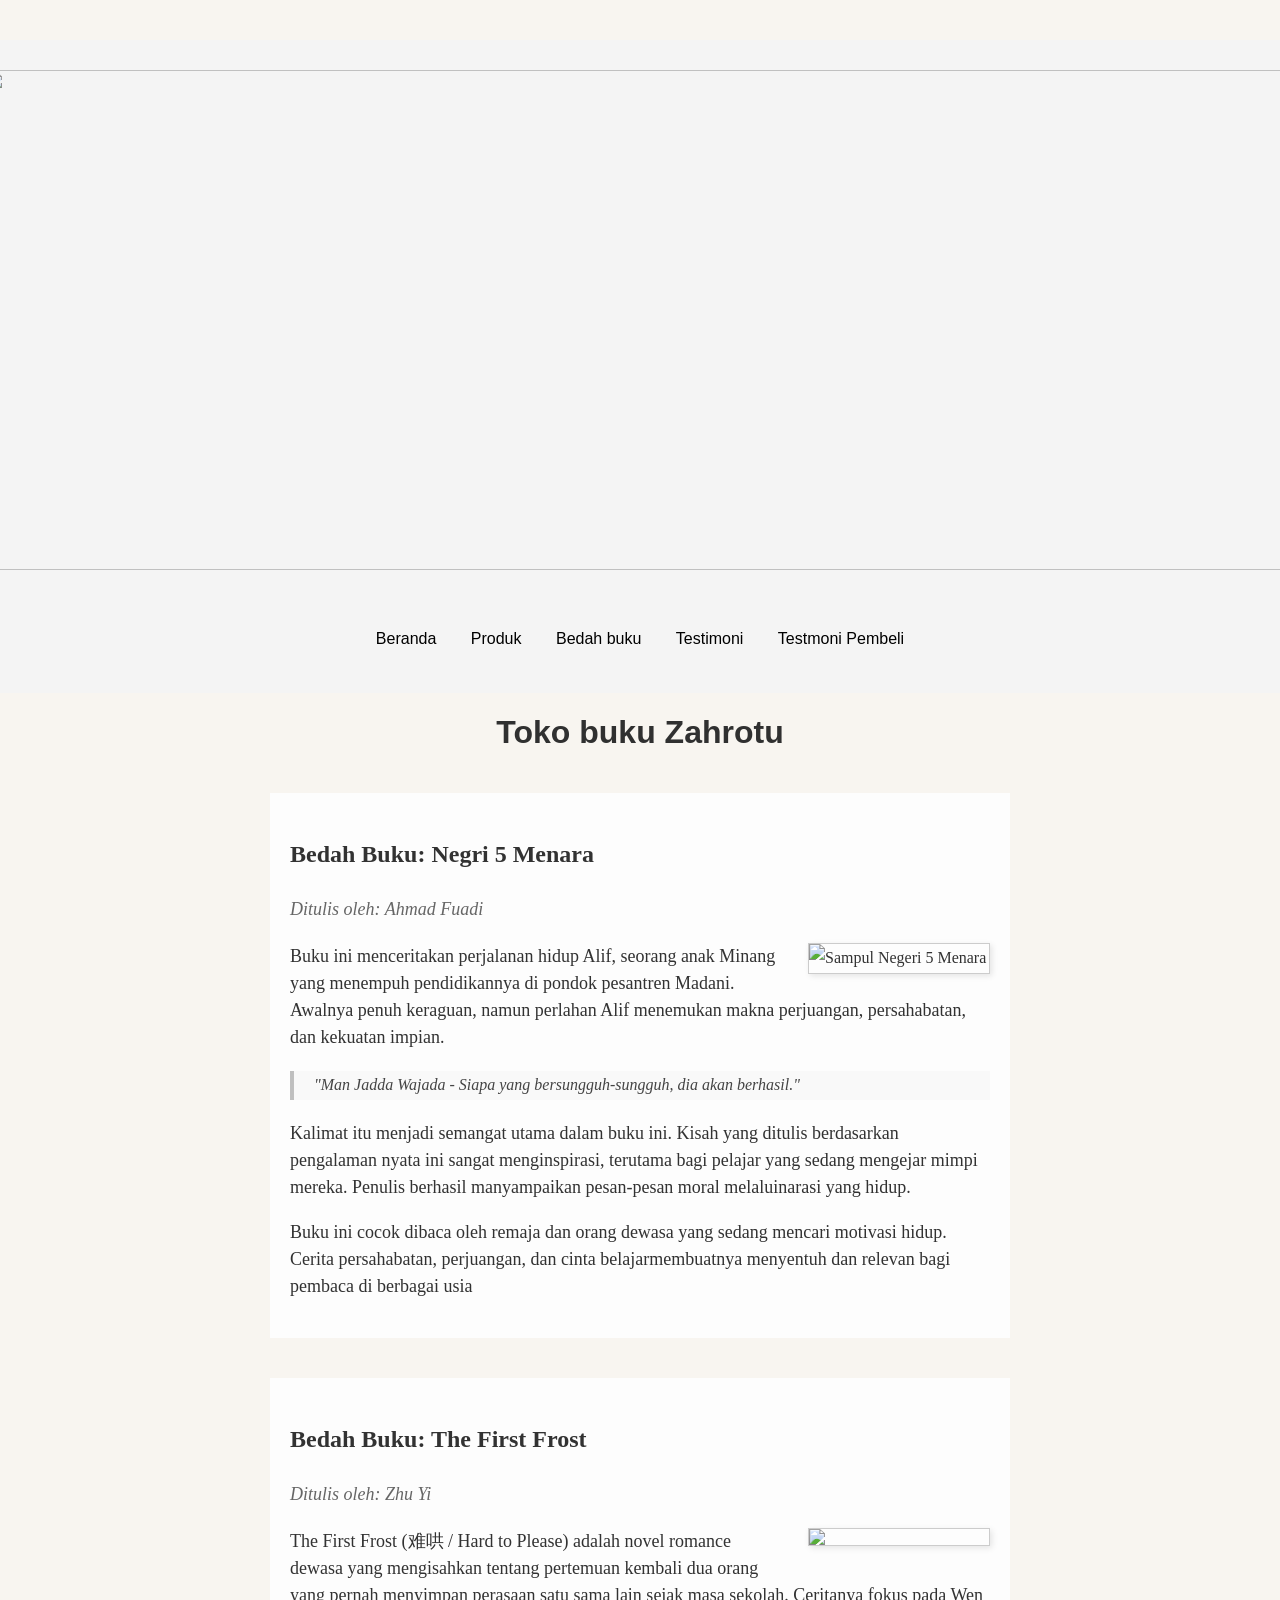
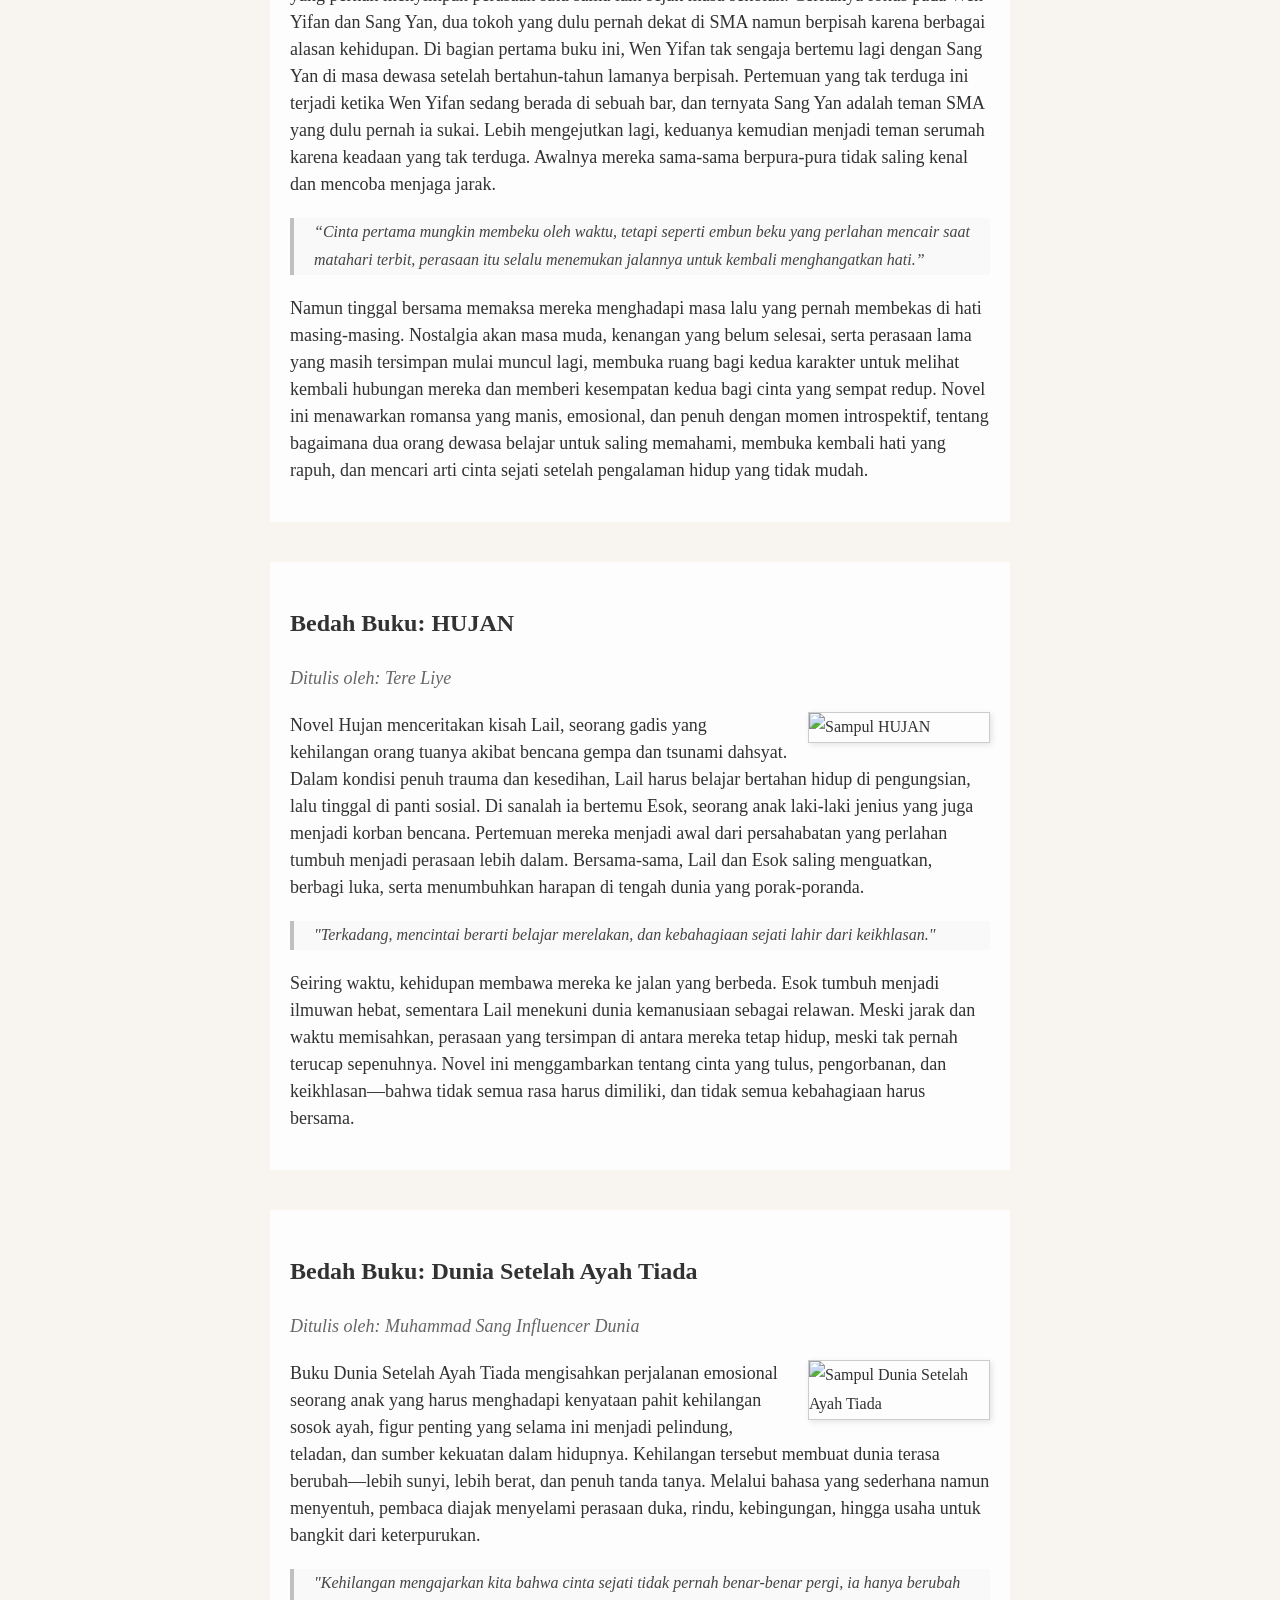
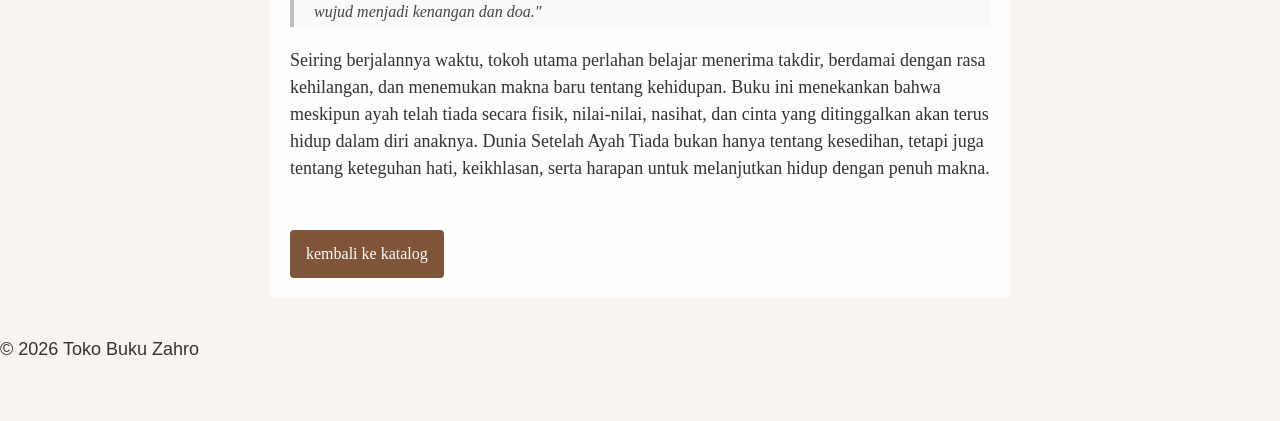
==== bedah-buku.html @ 8f8967d0 "Add files via upload" ====
<!DOCTYPE html>
<html lang="id">
<head>
<meta charset="UTF-8">

<meta name="viewport" content="width=device-width, initial-
scale=1.0">

<title>Profil Usaha Buku</title>
<link rel="stylesheet" href="style.css" />
</head>
<body>
    <header> 
    <img src="gambar/ChatGPT Image Feb 18, 2026, 09_16_37 AM.png" width="1312" height="500">
    </header>
    <header>
<nav> <a href="index.html">Beranda</a> 
      <a href="produk.html">Produk</a>
      <a href="bedah-buku.html">Bedah buku</a> 
      <a href="testimoni.html">Testimoni</a>
      <a href="tampil-testimoni.html">Testmoni Pembeli</a>
</nav>
</header>
<h1>Toko buku Zahrotu</h1>

<section class="daftar-produk">
<main class="artikel">
    <h2>Bedah Buku: Negri 5 Menara</h2>
    <p class="penulis">Ditulis oleh: Ahmad Fuadi</p>
    
    <img src="https://image.gramedia.net/rs:fit:0:0/plain/https://cdn.gramedia.com/uploads/items/9789792248616_negeri-5-menara-_cu-cover-baru_.jpg" alt="Sampul Negeri 5 Menara" class="sampul" width="150">
<p>
    Buku ini menceritakan perjalanan hidup Alif, seorang anak Minang yang menempuh pendidikannya di pondok pesantren Madani.
    Awalnya penuh keraguan, namun perlahan Alif menemukan makna perjuangan, persahabatan, dan kekuatan impian.
</p>   
<blockquote>
    "Man Jadda Wajada - Siapa yang bersungguh-sungguh, dia akan berhasil."
</blockquote>
<p>
    Kalimat itu menjadi semangat utama dalam buku ini. Kisah yang ditulis berdasarkan pengalaman nyata ini sangat menginspirasi, terutama bagi pelajar yang sedang mengejar mimpi mereka. Penulis berhasil manyampaikan pesan-pesan moral melaluinarasi yang hidup.
</p>
<p>Buku ini cocok dibaca oleh remaja dan orang dewasa yang sedang mencari motivasi hidup. Cerita persahabatan, perjuangan, dan cinta belajarmembuatnya menyentuh dan relevan bagi pembaca di berbagai usia</p>
</main>
</section>
 

<section class="daftar-produk">
<main class="artikel">
    <h2>Bedah Buku: The First Frost</h2>
    <p class="penulis">Ditulis oleh: Zhu Yi</p>

    <img src="https://image.gramedia.net/rs:fit:0:0/plain/https://cdn.gramedia.com/uploads/product-metas/9-8176oi9o.png" class="sampul" width="150">

    <p>
      The First Frost (难哄 / Hard to Please) adalah novel romance dewasa yang mengisahkan tentang pertemuan kembali dua orang yang pernah menyimpan perasaan satu sama lain sejak masa sekolah. Ceritanya fokus pada Wen Yifan dan Sang Yan, dua tokoh yang dulu pernah dekat di SMA namun berpisah karena berbagai alasan kehidupan.

Di bagian pertama buku ini, Wen Yifan tak sengaja bertemu lagi dengan Sang Yan di masa dewasa setelah bertahun-tahun lamanya berpisah. Pertemuan yang tak terduga ini terjadi ketika Wen Yifan sedang berada di sebuah bar, dan ternyata Sang Yan adalah teman SMA yang dulu pernah ia sukai. Lebih mengejutkan lagi, keduanya kemudian menjadi teman serumah karena keadaan yang tak terduga.

Awalnya mereka sama-sama berpura-pura tidak saling kenal dan mencoba menjaga jarak.
    </p>

    <blockquote>
      “Cinta pertama mungkin membeku oleh waktu, tetapi seperti embun beku yang perlahan mencair saat matahari terbit, perasaan itu selalu menemukan jalannya untuk kembali menghangatkan hati.”
    </blockquote>

    <p>
      Namun tinggal bersama memaksa mereka menghadapi masa lalu yang pernah membekas di hati masing-masing. Nostalgia akan masa muda, kenangan yang belum selesai, serta perasaan lama yang masih tersimpan mulai muncul lagi, membuka ruang bagi kedua karakter untuk melihat kembali hubungan mereka dan memberi kesempatan kedua bagi cinta yang sempat redup.

Novel ini menawarkan romansa yang manis, emosional, dan penuh dengan momen introspektif, tentang bagaimana dua orang dewasa belajar untuk saling memahami, membuka kembali hati yang rapuh, dan mencari arti cinta sejati setelah pengalaman hidup yang tidak mudah.
    </p>

</main>
</section>

<section class="daftar-produk">
<main class="artikel">
    <h2>Bedah Buku: HUJAN</h2>
    <p class="penulis">Ditulis oleh: Tere Liye</p>

    <img src="https://cdn.gramedia.com/uploads/items/9786020324784_Hujan-Cover-Baru-2018.jpg" alt="Sampul HUJAN" class="sampul" width="150">

    <p>
      Novel Hujan menceritakan kisah Lail, seorang gadis yang kehilangan orang tuanya akibat bencana gempa dan tsunami dahsyat. Dalam kondisi penuh trauma dan kesedihan, Lail harus belajar bertahan hidup di pengungsian, lalu tinggal di panti sosial. Di sanalah ia bertemu Esok, seorang anak laki-laki jenius yang juga menjadi korban bencana. Pertemuan mereka menjadi awal dari persahabatan yang perlahan tumbuh menjadi perasaan lebih dalam. Bersama-sama, Lail dan Esok saling menguatkan, berbagi luka, serta menumbuhkan harapan di tengah dunia yang porak-poranda.
    </p>

    <blockquote>
     "Terkadang, mencintai berarti belajar merelakan, dan kebahagiaan sejati lahir dari keikhlasan."
    </blockquote>

    <p>
      Seiring waktu, kehidupan membawa mereka ke jalan yang berbeda. Esok tumbuh menjadi ilmuwan hebat, sementara Lail menekuni dunia kemanusiaan sebagai relawan. Meski jarak dan waktu memisahkan, perasaan yang tersimpan di antara mereka tetap hidup, meski tak pernah terucap sepenuhnya. Novel ini menggambarkan tentang cinta yang tulus, pengorbanan, dan keikhlasan—bahwa tidak semua rasa harus dimiliki, dan tidak semua kebahagiaan harus bersama.
    </p>

</main>
</section>


<section class="daftar-produk">
<main class="artikel">
    <h2>Bedah Buku: Dunia Setelah Ayah Tiada</h2>
    <p class="penulis">Ditulis oleh: Muhammad Sang Influencer Dunia</p>

    <img src="https://image.gramedia.net/rs:fit:0:0/plain/https://cdn.gramedia.com/uploads/product-metas/1d017ta973.jpg" alt="Sampul Dunia Setelah Ayah Tiada" class="sampul" width="150">

    <p>
     Buku Dunia Setelah Ayah Tiada mengisahkan perjalanan emosional seorang anak yang harus menghadapi kenyataan pahit kehilangan sosok ayah, figur penting yang selama ini menjadi pelindung, teladan, dan sumber kekuatan dalam hidupnya. Kehilangan tersebut membuat dunia terasa berubah—lebih sunyi, lebih berat, dan penuh tanda tanya. Melalui bahasa yang sederhana namun menyentuh, pembaca diajak menyelami perasaan duka, rindu, kebingungan, hingga usaha untuk bangkit dari keterpurukan.
    </p>

    <blockquote>
     "Kehilangan mengajarkan kita bahwa cinta sejati tidak pernah benar-benar pergi, ia hanya berubah wujud menjadi kenangan dan doa."
    </blockquote>

    <p>
      Seiring berjalannya waktu, tokoh utama perlahan belajar menerima takdir, berdamai dengan rasa kehilangan, dan menemukan makna baru tentang kehidupan. Buku ini menekankan bahwa meskipun ayah telah tiada secara fisik, nilai-nilai, nasihat, dan cinta yang ditinggalkan akan terus hidup dalam diri anaknya. Dunia Setelah Ayah Tiada bukan hanya tentang kesedihan, tetapi juga tentang keteguhan hati, keikhlasan, serta harapan untuk melanjutkan hidup dengan penuh makna. </p>

    <a href="produk.html" class="btn-kembali">kembali ke katalog</a>
</main>
</section>


<footer>
    <p>&copy; 2026 Toko Buku Zahro</p>
</footer> 

</body>
</html>
---- style.css ----
body {
background-color: #d4d2d2;
font-family: Arial, sans-serif;
color: #323232;
margin: 20px;
}
h1 {
color: #303030;
text-align: center;
}
h2 {
color: #323232;
text-align: left;
}
p {
font-size: 18px;
text-align: left;
line-height: 1.5;
}


.judul-utama {
    margin-bottom: 20px;
    text-align: center;
}


.judul-produk {
    margin-top: 30px;
    text-align: center;
}
.judul-produk {
    margin-top: 35px;
    position: relative;
}

.judul-produk::after {
    content: "";
    display: block;
    width: 80px;
    height: 4px;
    background: #7f5539;
    margin: 10px auto 0;
    border-radius: 5px;
}



.daftar-produk{
    display:grid;
    grid-template-columns:repeat(auto-fit,minmax(250px,1fr));
    gap:20px;
    padding:20px;
}
.produk{
    background-color:#fff;
    border:1px solid #ddd;
    padding:15px;
    border-radius:10px;
    text-align:center;
    box-shadow:0 2px 6px rgba(0,0,0,0.1);
}
.produk img{
    width:150px;
    height:auto;
    border-radius:5px;
    margin-bottom:10px;
}
.produk h2{
    font-size:20px;
    color:#2c3e50;
}
.produk h3{
    font-size:16px;
    color:#2c3e50;
}
.harga{
    font-weight:bold;
    color:#27ae60;
}
.deskripsi{
    font-size:14px;
    color:#555;
}

.artikel{
    max-width: 700px;
    margin: auto;
    padding: 20px;
    background-color:#fdfdfd;
    font-family:'Georgia',serif;
    line-height:1.8;
}
.artikel .penulis{
    font-style:italic;
    color:#666;
    margin-bottom:20px;

}
.artikel .sampul{
    width: 180px;
    float: right;
    margin: 0 0 20px 20px;
    border: 1px solid #ccc;
    box-shadow: 2px 2px 6px rgba(0,0,0,0.1);
}
.artikel blockquote{
    font-style: italic;
    padding-left: 20px;
    margin:20px 0;
    border-left: 4px solid #9999;
    color: #444;
    background-color: #f9f9f9;
}
.btn-kembali{
    display:inline-block;
    margin-top:30px;
    padding:10px 16px;
    background-color: #7f5539;
    color: white;
    text-decoration: none;
    border-radius:4px;
}
.btn-kembali:hover {
    background-color: #7f5539;
}



.formulir{
    max-width: 600px;
    margin: auto;
    padding: 20px;
    background-color: #fafafa;
    border-radius: 10px;
    box-shadow: 0 0 10px rgba(0,0,0,0.1);
}

form label{
    display: block;
    margin-top: 10px;
    font-weight: bold;
}

form input,
form select,
form textarea{
    width: 100%;
    padding: 8px;
    margin-top: 5px;
    margin-bottom: 15px;
    border-radius: 5px;
    border: 1px solid #ccc;
}

form button{
    background-color: #7f5539;
    color: white;
    padding: 10px 15px;
    border: none;
    border-radius: 5px;
    cursor: pointer;
}

form button:hover{
    background-color: #7f5539;
}



header {
    background-color: #f4f4f4;
    padding: 30px 0;

    display: flex;
    flex-direction: column;   /* Susun ke bawah */
    align-items: center;      /* Tengah horizontal */
}

nav {
    margin-bottom: 15px;
}

nav a {
    text-decoration: none;
    color: #444;
    margin: 0 15px;
}

nav a {
    position: relative;
    text-decoration: none;
    color: black;
    margin: 0 15px;
    font-weight: 500;
    transition: color 0.3s ease;
}

nav a::after {
    content: "";
    position: absolute;
    left: 50%;
    bottom: -5px;
    width: 0;
    height: 3px;
    background: #8B5E3C;
    transition: all 0.3s ease;
    transform: translateX(-50%);
}

nav a:hover {
    color: #8B5E3C;
}
nav a:hover::after {
    width: 100%;
}
nav a {
    display: inline-block;
    text-decoration: none;
    color: black;
    margin: 0 15px;
    transition: all 0.3s ease;
}

nav a:hover {
    transform: translateY(-3px);
    color: #8B5E3C;
}


body {
    margin: 0;
    font-family: 'Poppins', sans-serif;
    background: #f8f5f0;
    padding: 40px 0;
}

/* Card */
.testimoni-container {
    background: #ffffff;
    max-width: 750px;
    margin: auto;
    padding: 40px;
    border-radius: 20px;
    box-shadow: 0 15px 35px rgba(0,0,0,0.08);
}

/* Judul */
.testimoni-container h2 {
    color: #6d4c41;
    font-size: 32px;
    margin-bottom: 30px;
}

/* Isi teks */
.testimoni-container p {
    font-size: 17px;
    line-height: 1.8;
    color: #5d4037;
    margin-bottom: 15px;
}

.testimoni-container strong {
    color: #8d6e63;
}

/* Tombol hapus */
.btn-danger {
    margin-top: 20px;
    background: #b5838d;
    color: white;
    border: none;
    padding: 10px 20px;
    border-radius: 25px;
    cursor: pointer;
    font-weight: 600;
    transition: 0.3s;
}

.btn-danger:hover {
    background: #9d6b75;
}
#hapusSemua {
    background-color: #b08968; /* coklat buku */
    color: white;
    border: none;
    padding: 12px 25px;
    font-size: 15px;
    border-radius: 15px;
    cursor: pointer;
    margin-top: 20px;
    transition: 0.3s;
}

#hapusSemua:hover {
    background-color: #7f5539;
}
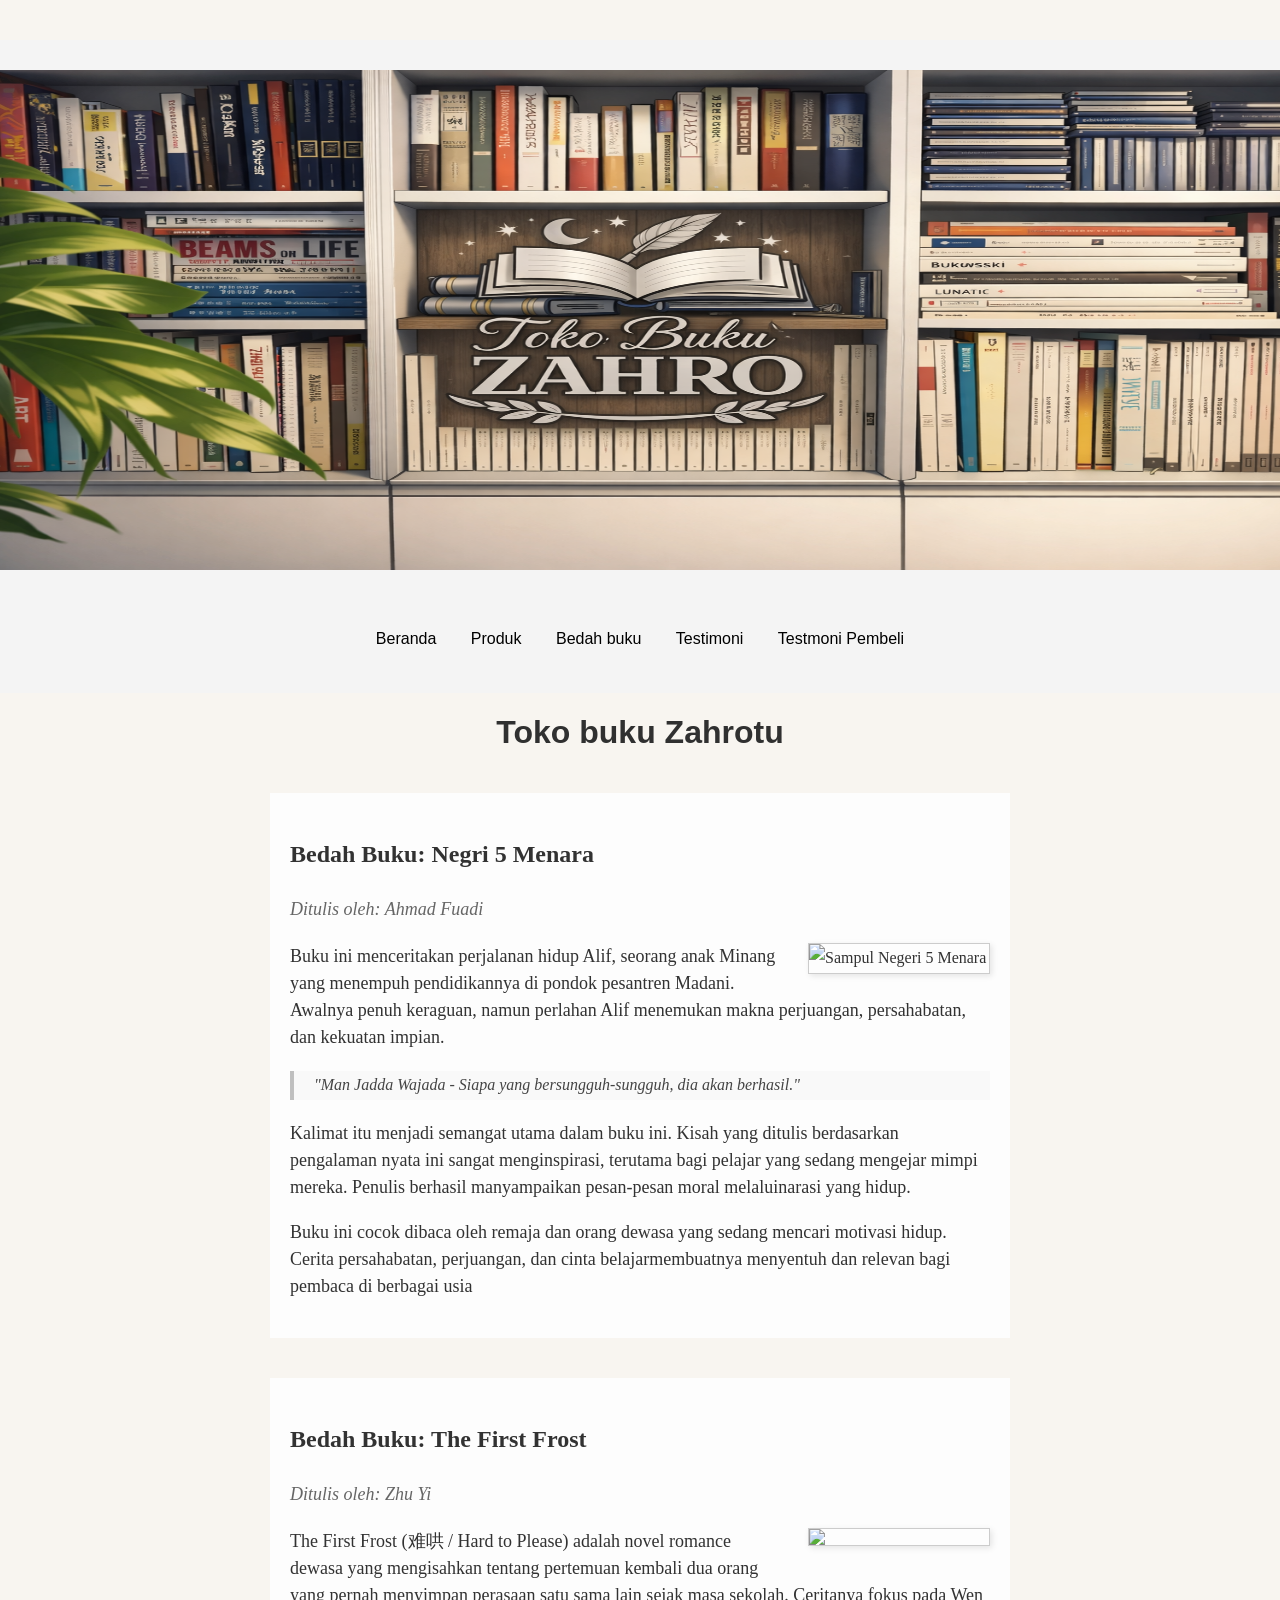
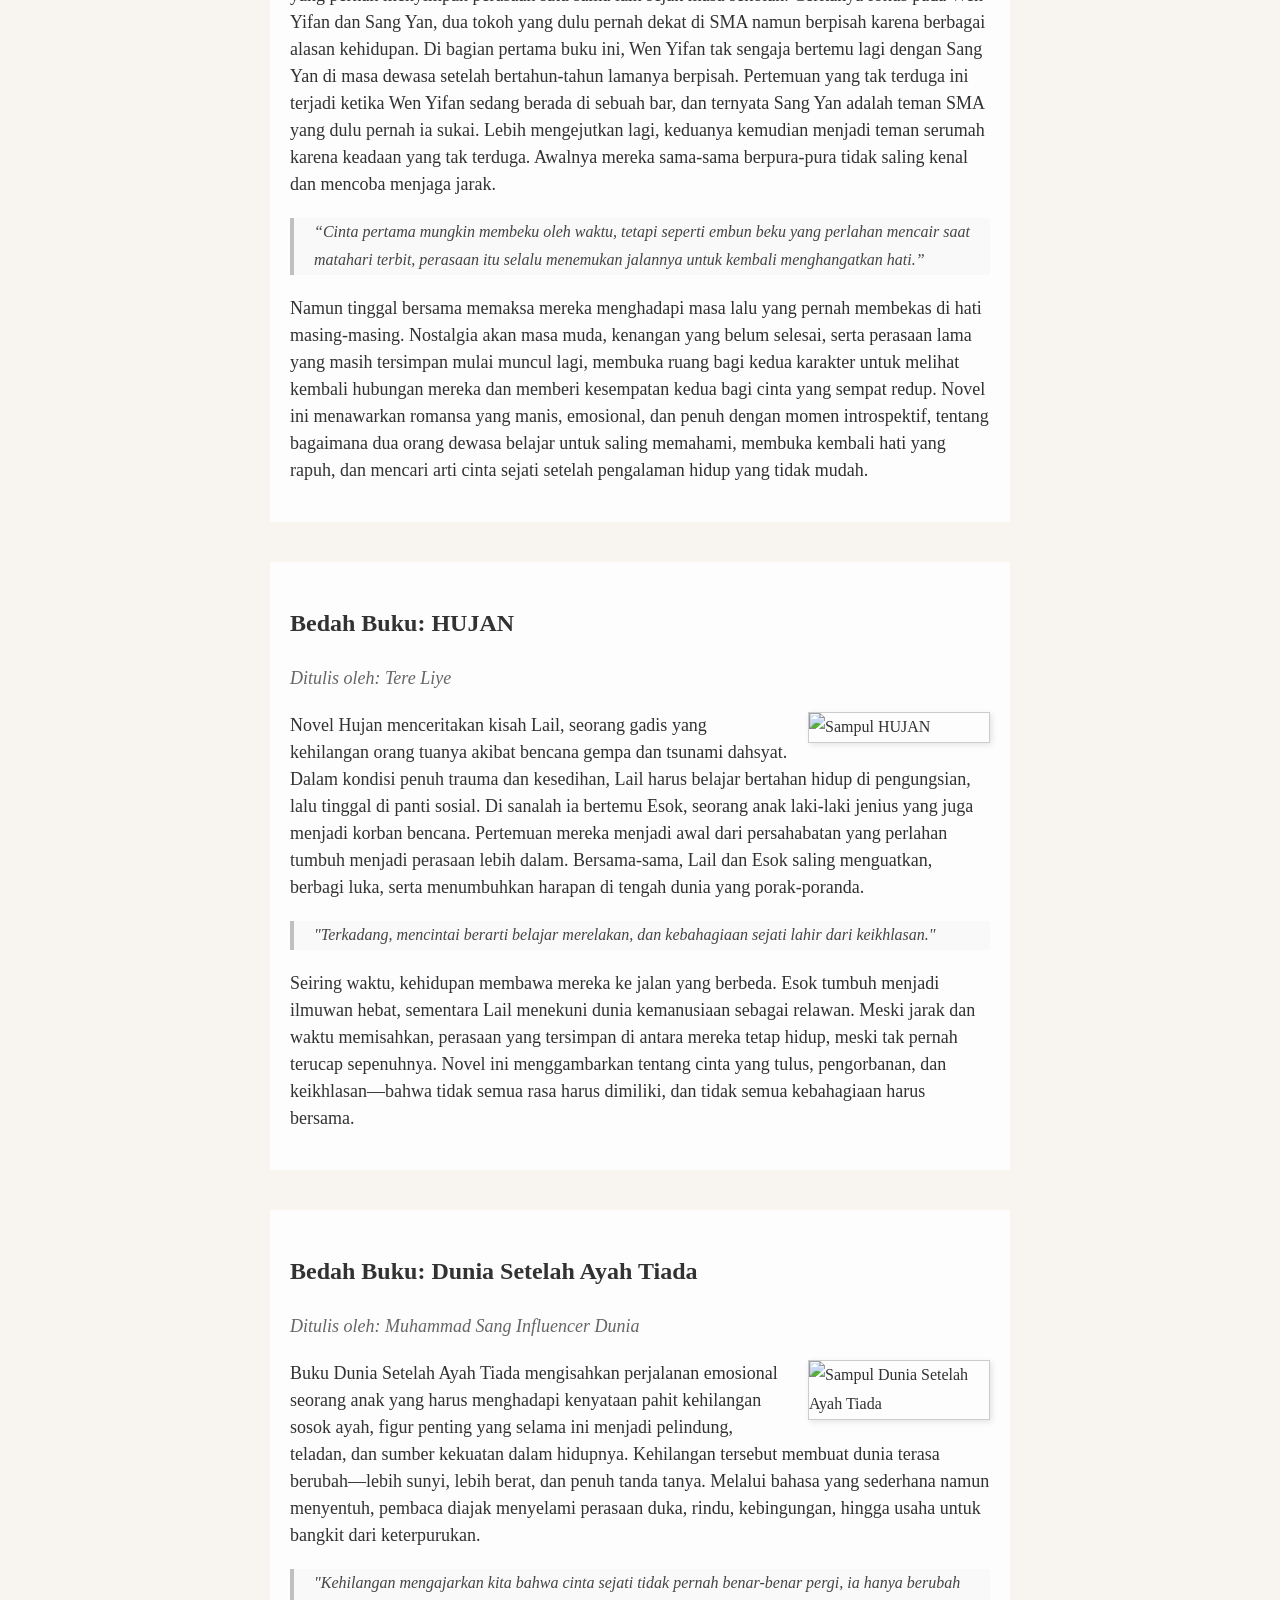
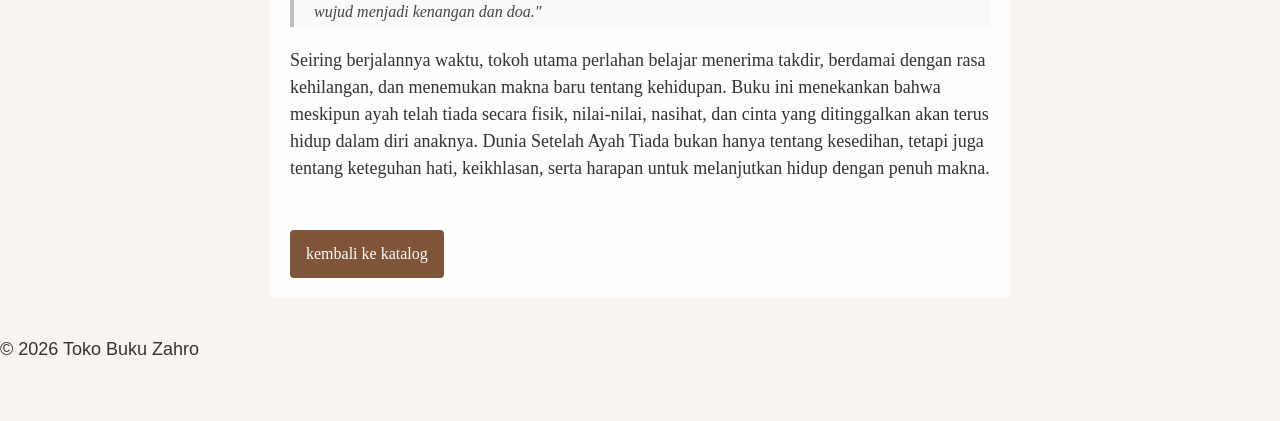
==== commit 1fa9f9c0: "Update bedah-buku.html" ====
--- a/bedah-buku.html
+++ b/bedah-buku.html
@@ -11,7 +11,7 @@
 </head>
 <body>
     <header> 
-    <img src="gambar/ChatGPT Image Feb 18, 2026, 09_16_37 AM.png" width="1312" height="500">
+    <img src="ChatGPT Image Feb 18, 2026, 09_16_37 AM.png" width="1312" height="500">
     </header>
     <header>
 <nav> <a href="index.html">Beranda</a> 
@@ -125,3 +125,4 @@
 </body>
 </html>
 
+
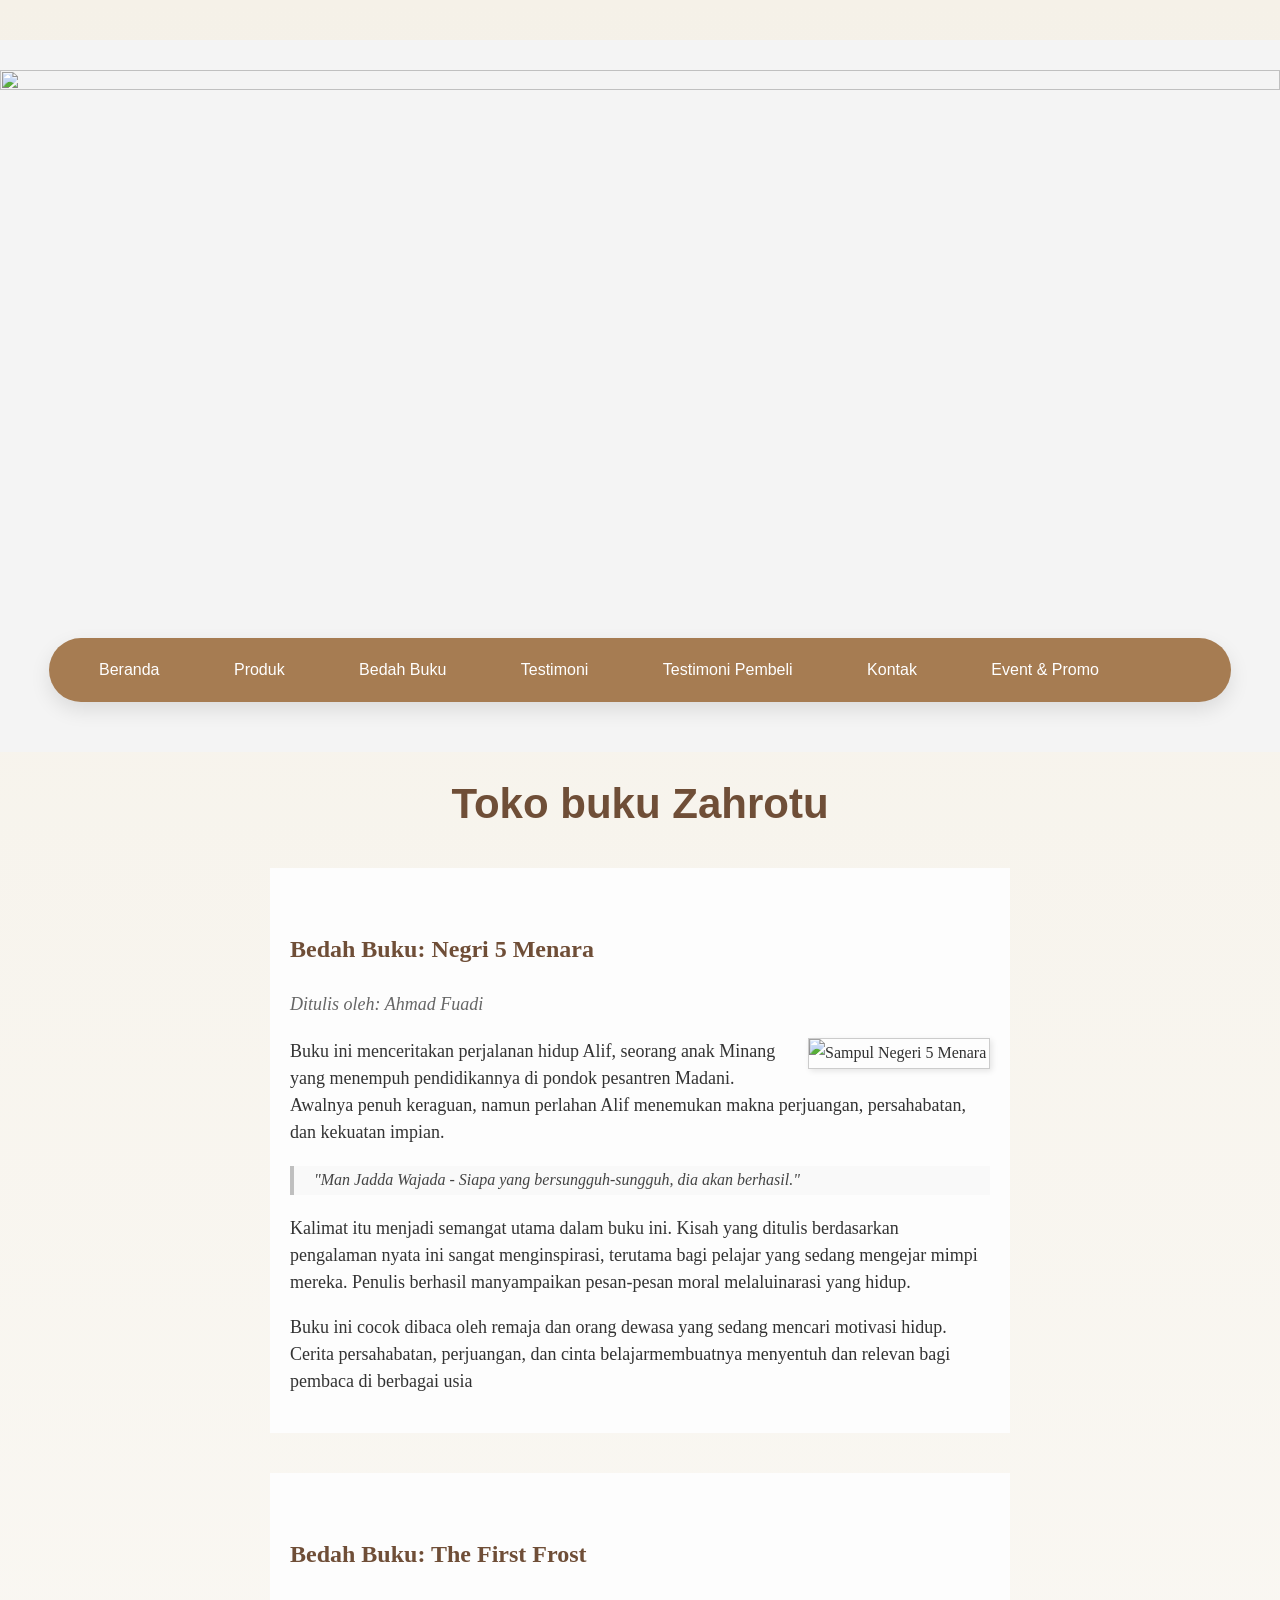
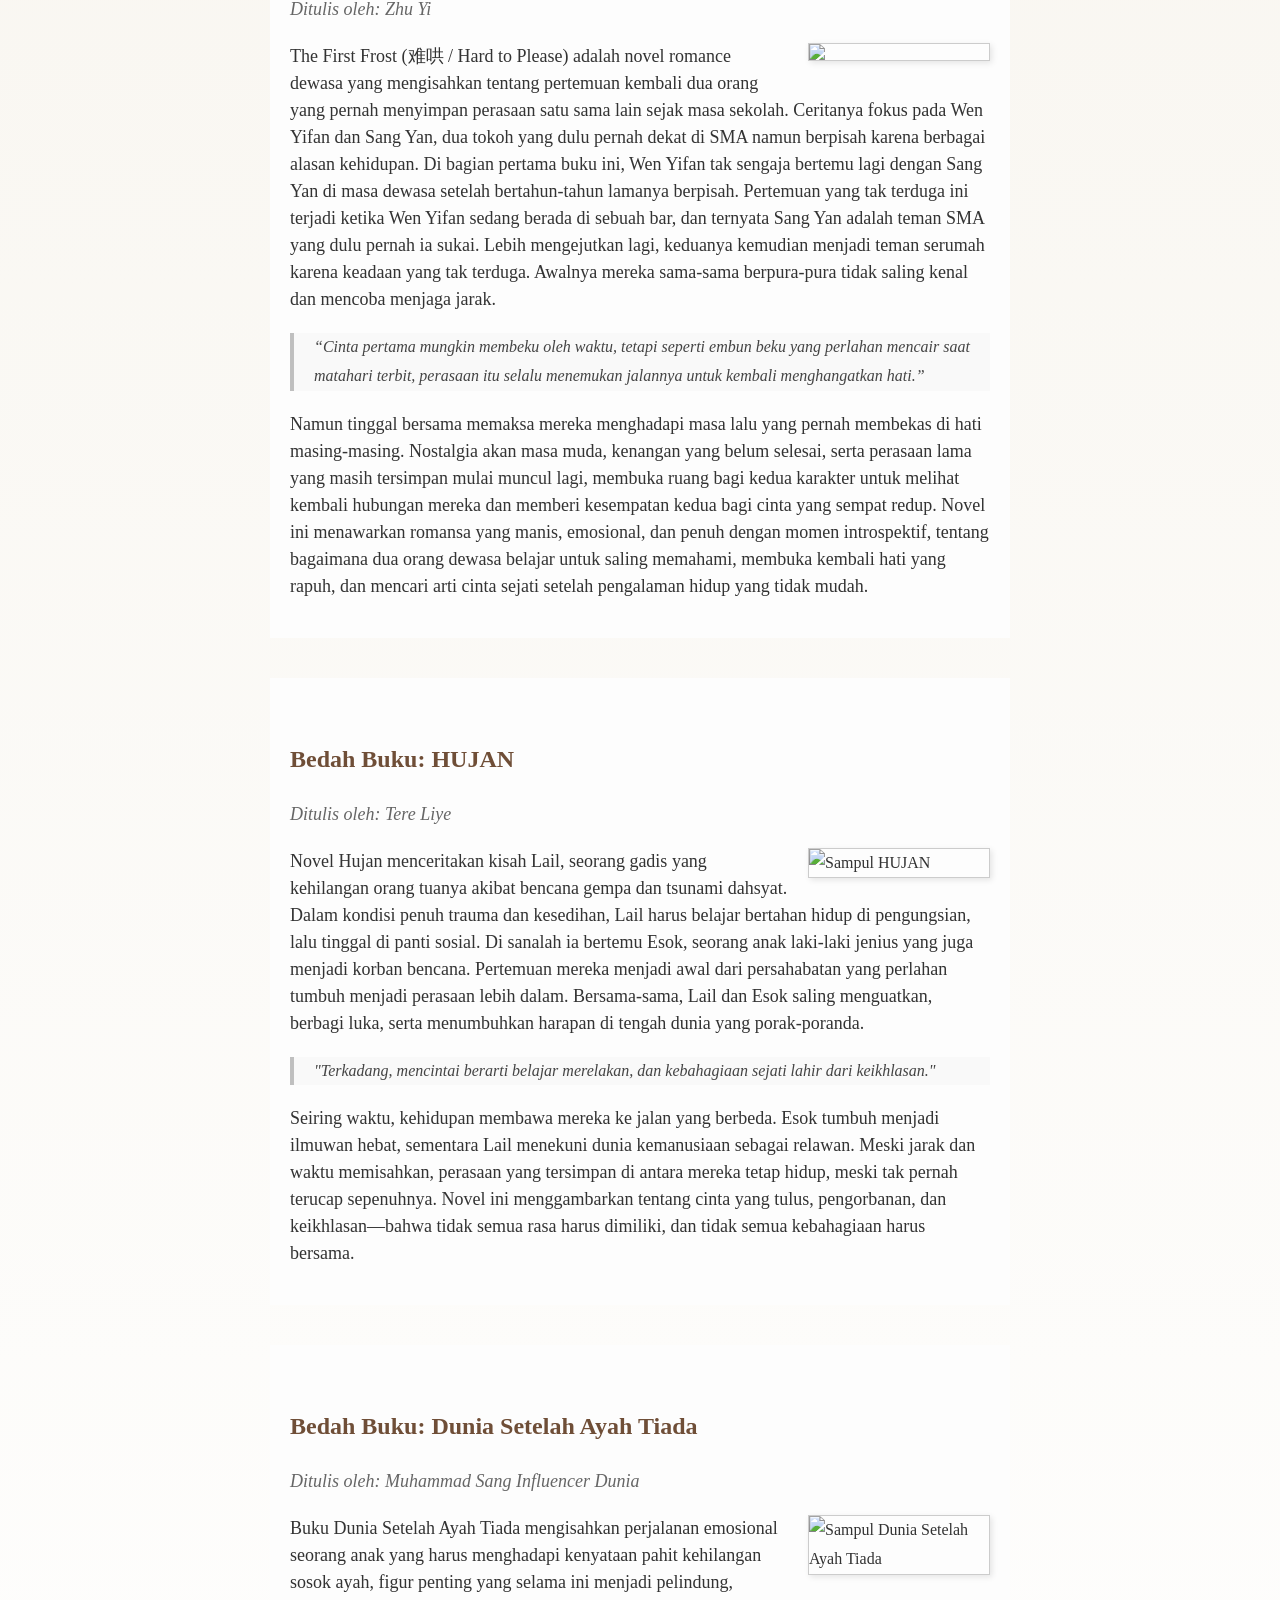
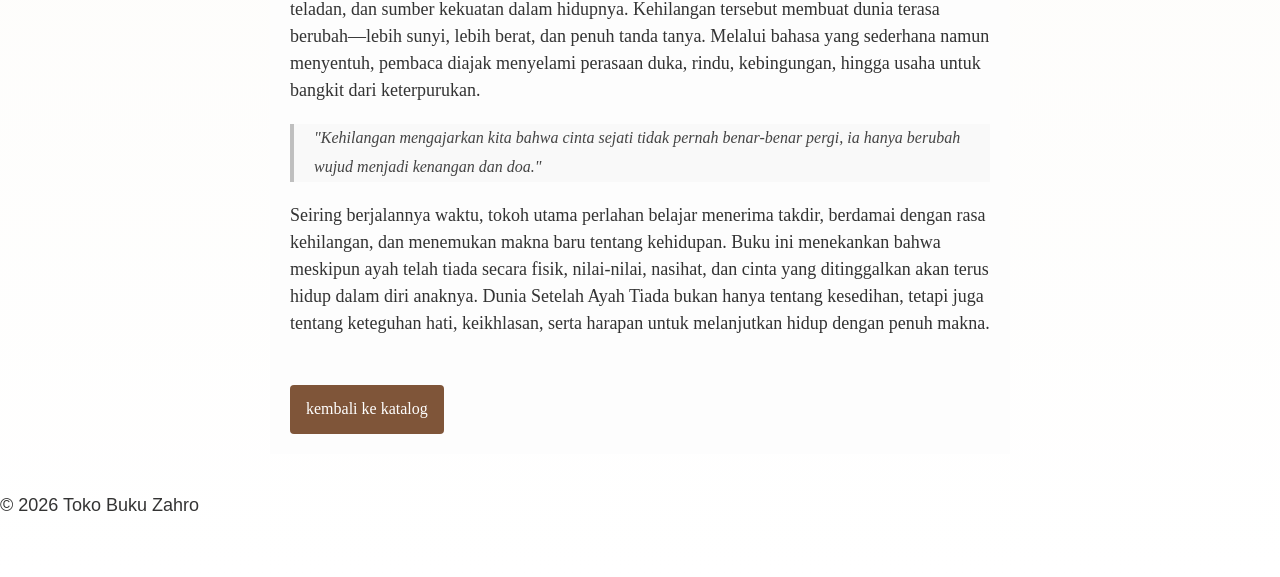
==== commit 55747835: "Add files via upload" ====
--- a/bedah-buku.html
+++ b/bedah-buku.html
@@ -1,25 +1,28 @@
 <!DOCTYPE html>
 <html lang="id">
 <head>
-<meta charset="UTF-8">
+    <meta charset="UTF-8">
+    <meta name="viewport" content="width=device-width, initial-scale=1.0">
+    <title>Kontak - Profil Usaha Buku</title>
+    <link rel="stylesheet" href="style.css">
+</head>
 
-<meta name="viewport" content="width=device-width, initial-
-scale=1.0">
+<body>
 
-<title>Profil Usaha Buku</title>
-<link rel="stylesheet" href="style.css" />
-</head>
-<body>
-    <header> 
-    <img src="ChatGPT Image Feb 18, 2026, 09_16_37 AM.png" width="1312" height="500">
-    </header>
-    <header>
-<nav> <a href="index.html">Beranda</a> 
-      <a href="produk.html">Produk</a>
-      <a href="bedah-buku.html">Bedah buku</a> 
-      <a href="testimoni.html">Testimoni</a>
-      <a href="tampil-testimoni.html">Testmoni Pembeli</a>
-</nav>
+<header> 
+    <img src="gambar/ChatGPT Image Feb 18, 2026, 09_16_37 AM.png" width="1312" height="500">
+</header>
+
+<header>
+    <nav>
+        <a href="index.html">Beranda</a>
+        <a href="produk.html">Produk</a>
+        <a href="bedah-buku.html">Bedah Buku</a>
+        <a href="testimoni.html">Testimoni</a>
+        <a href="tampil-testimoni.html">Testimoni Pembeli</a>
+        <a href="kontak.html">Kontak</a>
+        <a href="event.html">Event & Promo</a>
+    </nav>
 </header>
 <h1>Toko buku Zahrotu</h1>
 
@@ -125,4 +128,3 @@
 </body>
 </html>
 
-
--- a/style.css
+++ b/style.css
@@ -298,3 +298,208 @@
 }
 
 
+
+
+header img {
+    width: 100%;
+    height: auto;
+    display: block;
+}
+.kontak-container {
+    width: 80%;
+    margin: 40px auto;
+}
+.info, .form-section {
+    background: white;
+    padding: 20px;
+    margin-bottom: 20px;
+    border-radius: 8px;
+}
+.kontak-wrapper {
+    width: 80%;
+    margin: 50px auto;
+}
+
+.card {
+    background: white;
+    padding: 25px;
+    margin-bottom: 25px;
+    border-radius: 12px;
+    box-shadow: 0 4px 12px rgba(0,0,0,0.08);
+}
+
+.card h2 {
+    margin-bottom: 15px;
+    color: #6f4e37;
+}
+
+.card p {
+    line-height: 1.7;
+}
+
+.card iframe {
+    width: 100%;
+    height: 350px;
+    border-radius: 10px;
+    border: none;
+}
+
+.card a {
+    text-decoration: none;
+    color: #6f4e37;
+    font-weight: bold;
+}
+
+.card a:hover {
+    text-decoration: underline;
+}
+
+
+
+.event-wrapper {
+    width: 80%;
+    margin: 50px auto;
+}
+
+.judul-event {
+    text-align: center;
+    margin-bottom: 40px;
+    color: #6f4e37;
+}
+
+.event-card {
+    background: white;
+    padding: 25px;
+    margin-bottom: 30px;
+    border-radius: 12px;
+    box-shadow: 0 4px 12px rgba(0,0,0,0.08);
+    position: relative;
+}
+
+.event-card h2 {
+    margin-bottom: 10px;
+}
+
+.event-card p {
+    line-height: 1.6;
+}
+
+.badge {
+    position: absolute;
+    top: 20px;
+    right: 20px;
+    background-color: #6f4e37;
+    color: white;
+    padding: 6px 12px;
+    border-radius: 20px;
+    font-size: 12px;
+}
+
+.badge.promo {
+    background-color: #c0392b;
+}
+
+
+
+/* ===== Layout Umum ===== */
+main {
+    width: 80%;
+    margin: 50px auto;
+    line-height: 1.8;
+}
+
+/* ===== Judul Utama ===== */
+h1 {
+    text-align: center;
+    font-size: 42px;
+    color: #6f4e37;
+    margin-bottom: 20px;
+}
+
+/* ===== Sub Judul ===== */
+h2 {
+    color: #6f4e37;
+    margin-top: 40px;
+}
+
+/* ===== Paragraf ===== */
+p {
+    font-size: 18px;
+    color: #333;
+}
+
+/* ===== List Buku ===== */
+ul {
+    background: white;
+    padding: 25px;
+    border-radius: 12px;
+    box-shadow: 0 4px 12px rgba(0,0,0,0.08);
+}
+
+ul li {
+    margin-bottom: 10px;
+}
+
+nav {
+    background-color: #8b5e3c;
+    padding: 15px 0;
+}
+
+nav a {
+    color: white;
+    text-decoration: none;
+    margin: 0 20px;
+    font-weight: 500;
+}
+
+nav a:hover {
+    color: #f5deb3;
+}
+nav {
+    background-color:#a67c52;
+    padding: 15px;
+    border-radius: 50px;   
+    width: 90%;
+    margin: 20px auto;
+}
+nav a {
+    color: white;
+    text-decoration: none;
+    margin: 0 20px;
+    padding: 8px 15px;
+    border-radius: 20px;
+    transition: 0.3s;
+}
+
+nav a:hover {
+    background-color:#c4a484;
+}
+nav {
+    box-shadow: 0 8px 20px rgba(0,0,0,0.1);
+}
+
+
+
+.card {
+    background: white;
+    padding: 30px;
+    margin-bottom: 30px;
+    border-radius: 20px;   /* dibikin lebih bulat */
+    box-shadow: 0 6px 18px rgba(0,0,0,0.07);
+}
+.card {
+    transition: all 0.3s ease;
+}
+.card:hover {
+    transform: translateY(-5px);
+    box-shadow: 0 10px 25px rgba(0,0,0,0.1);
+}
+body {
+    background: linear-gradient(to bottom, #f5f1e8, #ffffff);
+}
+.card {
+    background: #fffaf3; /* bukan putih polos */
+}
+.card {
+    border: 1px solid #eee;
+}
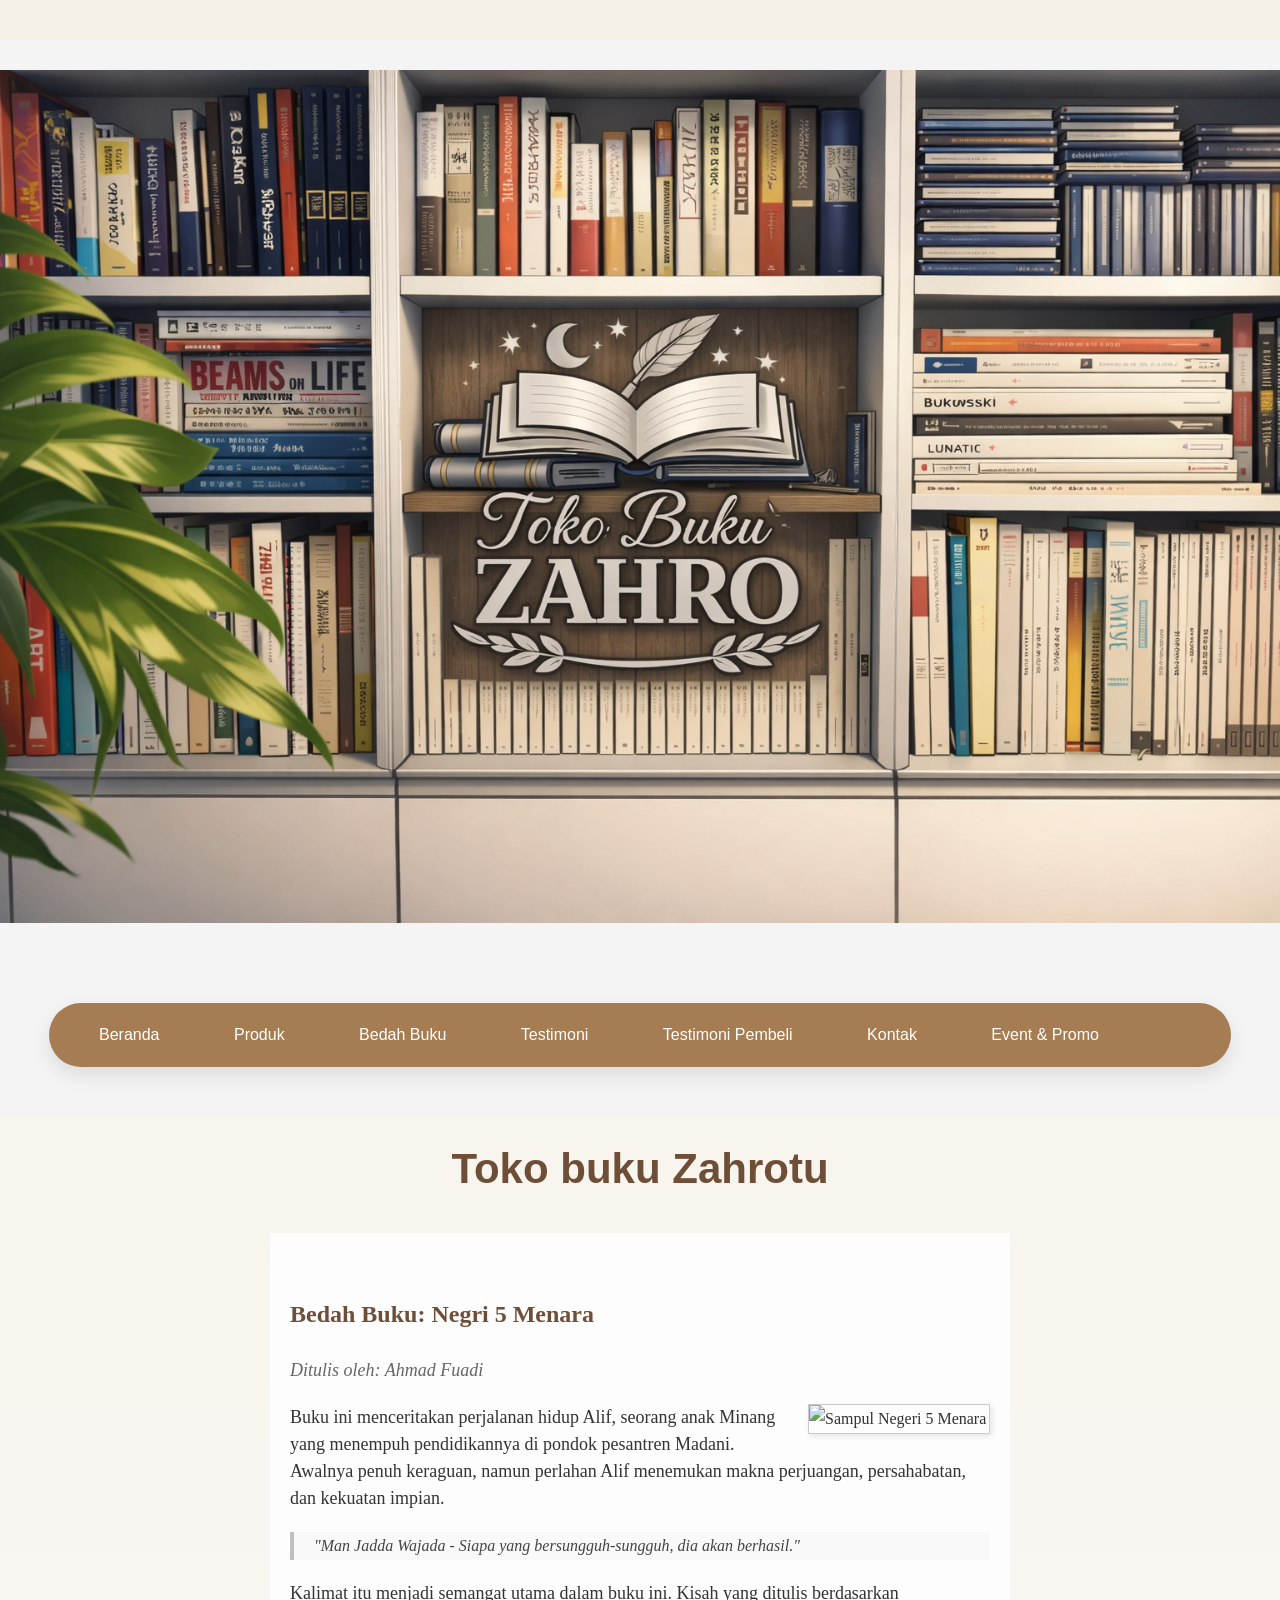
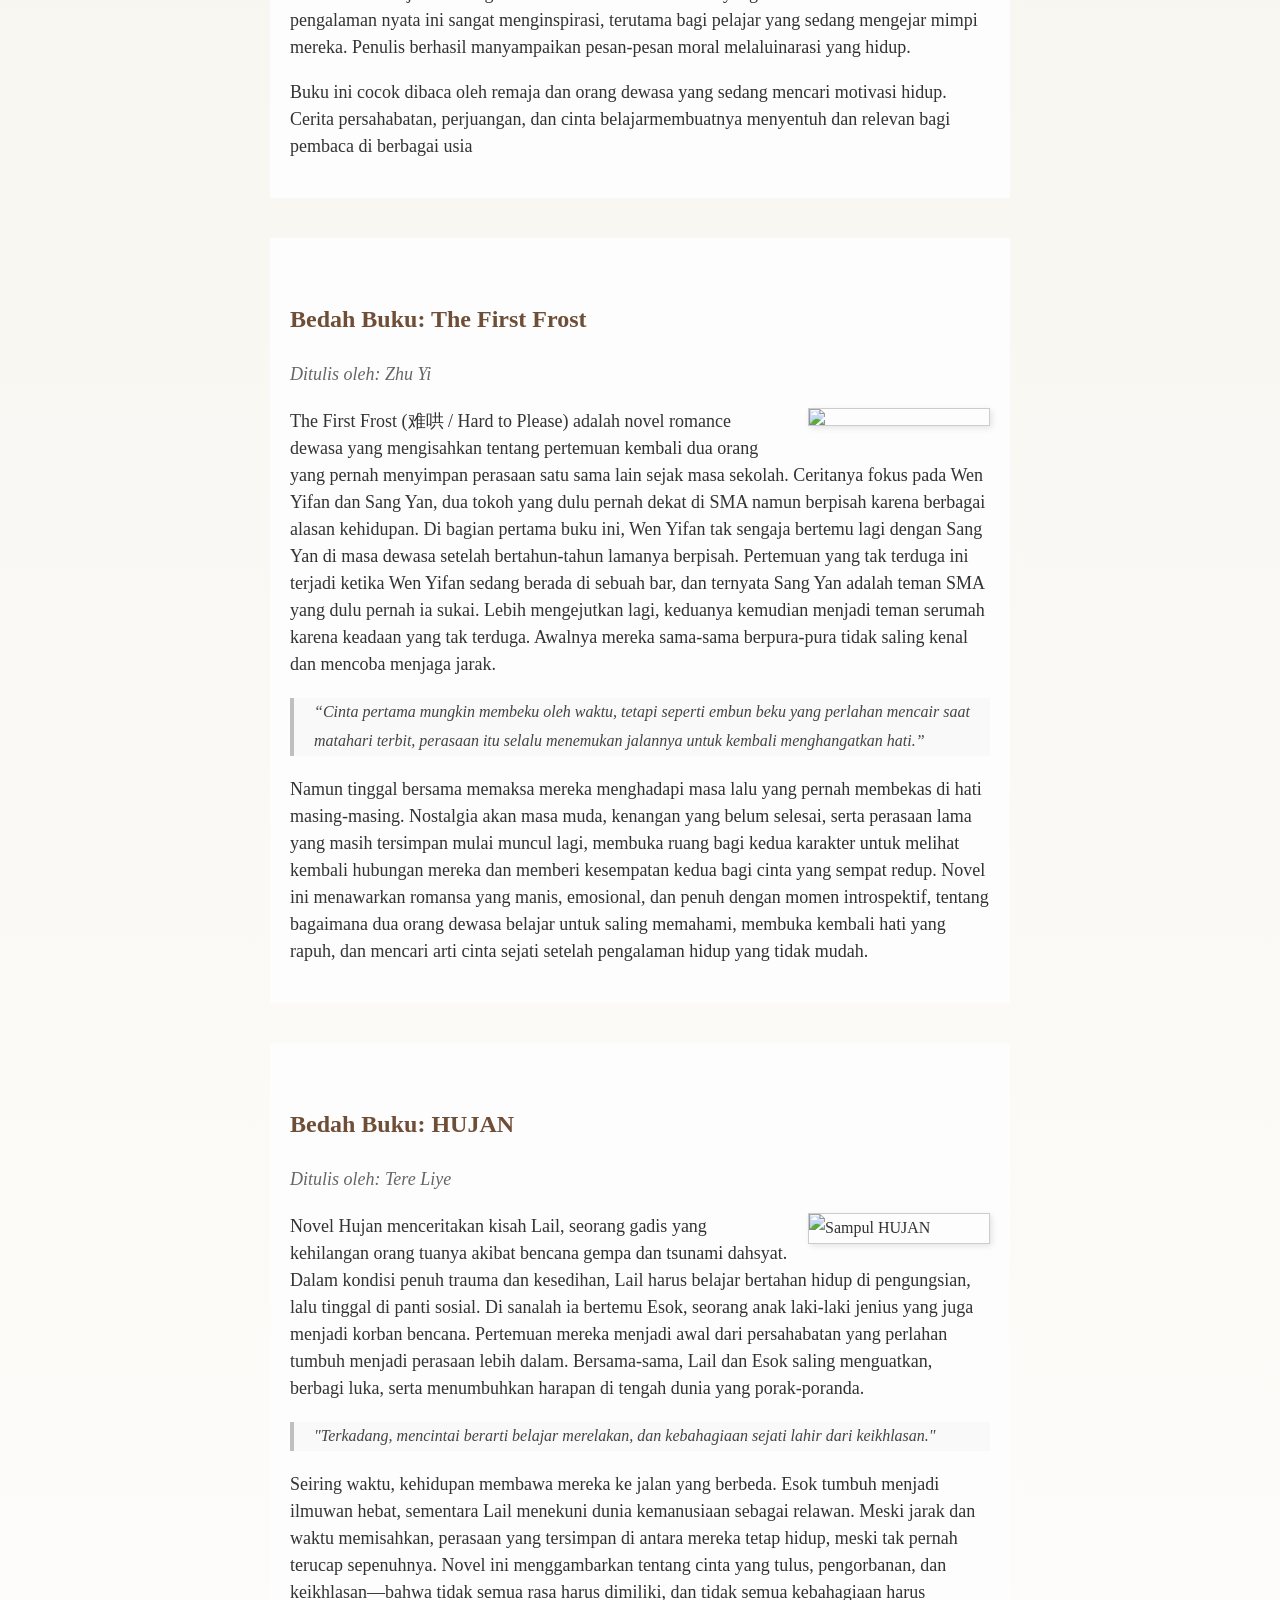
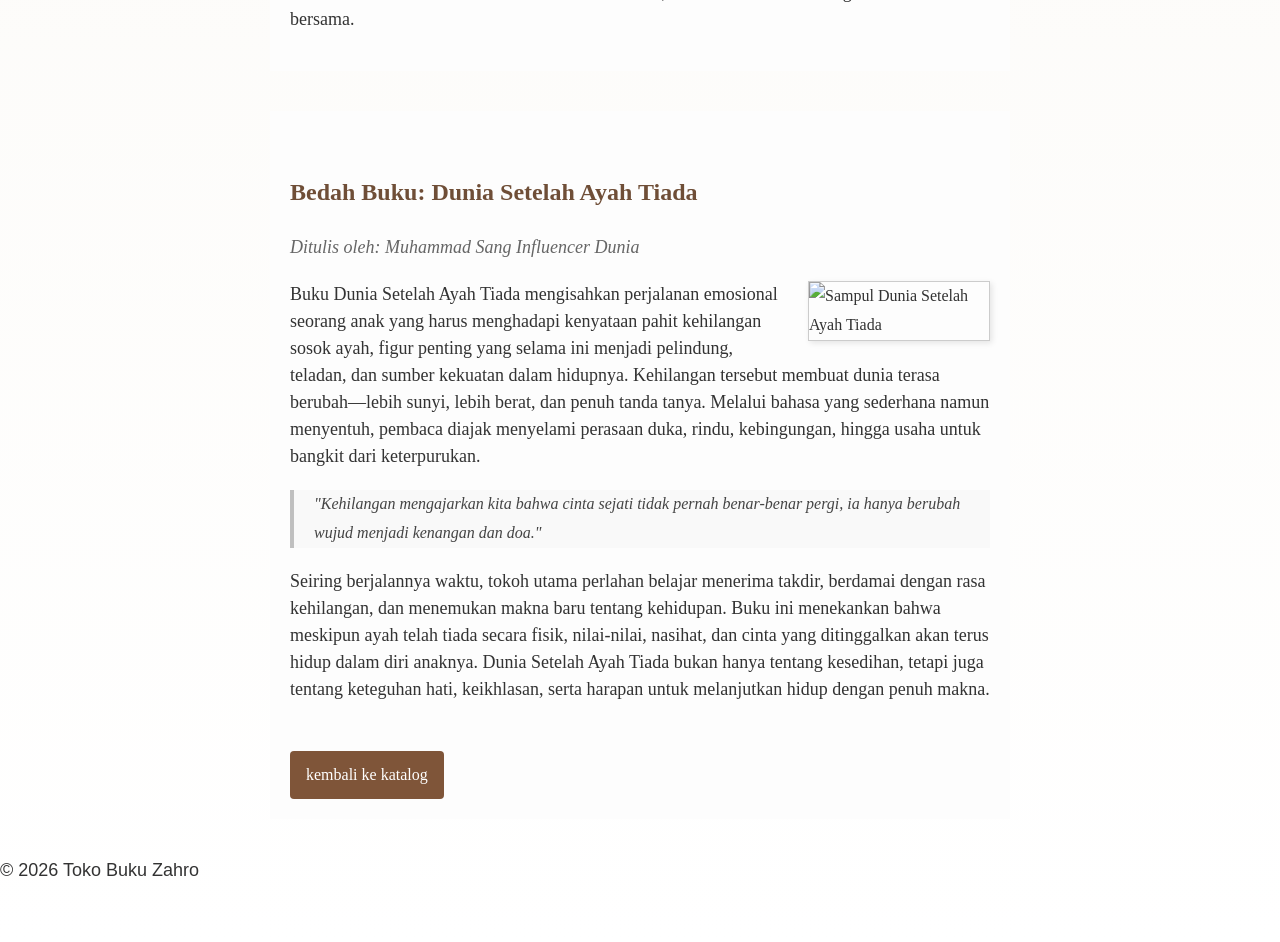
==== commit c17ea2d8: "Update bedah-buku.html" ====
--- a/bedah-buku.html
+++ b/bedah-buku.html
@@ -10,7 +10,7 @@
 <body>
 
 <header> 
-    <img src="gambar/ChatGPT Image Feb 18, 2026, 09_16_37 AM.png" width="1312" height="500">
+    <img src="ChatGPT Image Feb 18, 2026, 09_16_37 AM.png" width="1312" height="500">
 </header>
 
 <header>
@@ -128,3 +128,4 @@
 </body>
 </html>
 
+
